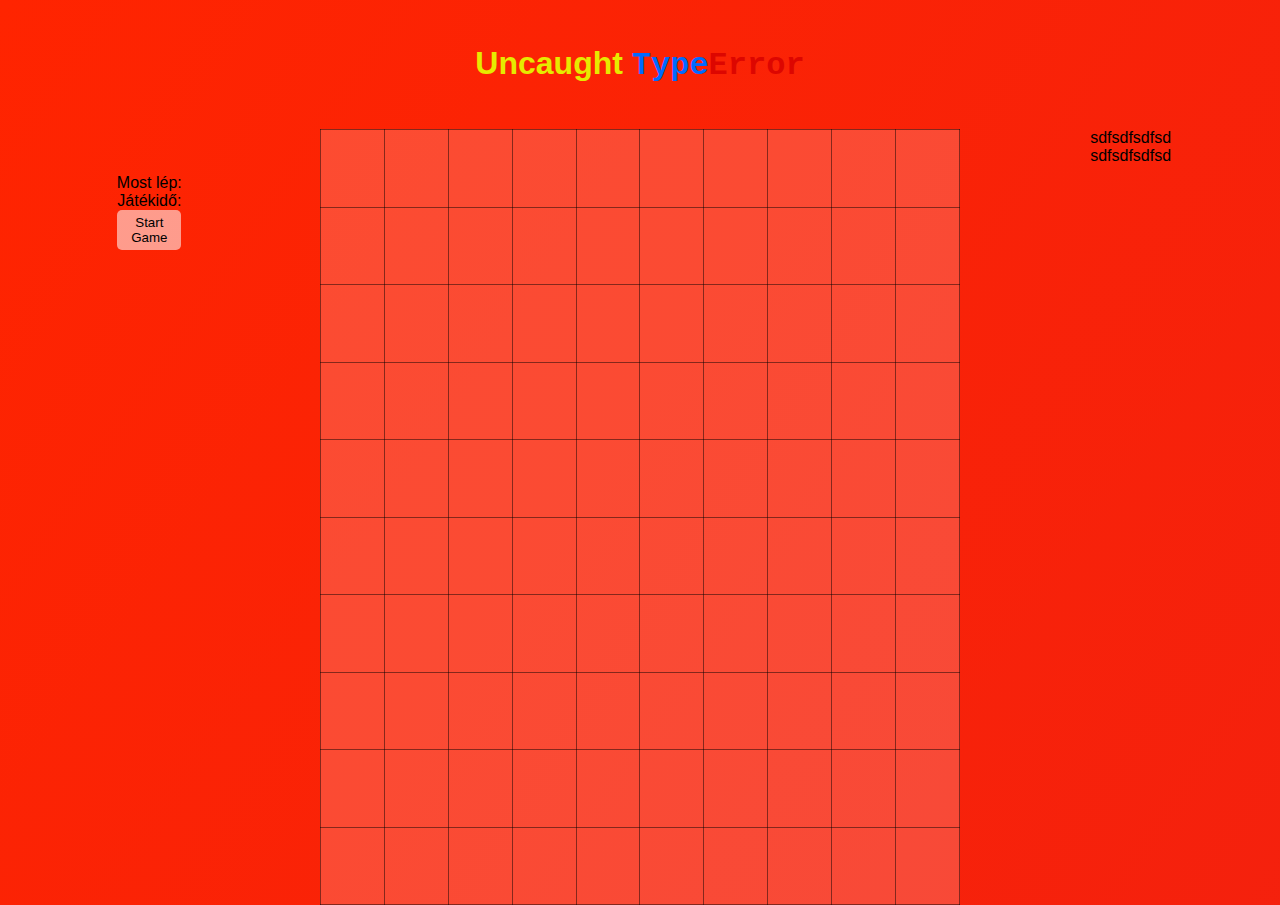
==== index.html @ 80f42798 "Merge branch '2.-forduló' of https://github.com/deepdev237/js-verseny into 2.-forduló" ====
<!DOCTYPE html>
<html lang="hu">
<head>
    <meta charset="UTF-8">
    <meta http-equiv="X-UA-Compatible" content="IE=edge">
    <meta name="viewport" content="width=device-width, initial-scale=1.0">
    <script defer src="https://ajax.googleapis.com/ajax/libs/jquery/3.6.0/jquery.min.js"></script>
    <script defer src="script.js"></script>
    <link rel="stylesheet" href="style.css">
    <title>Uncaught TypeError</title>
</head>
<body>
    <header>
        <h1><span id="logo"><span id="yellow">Uncaught</span> <span id="blue" class="Courier_New">Type</span><span id="red" class="Courier_New">Error</span></span></h1>
    </header>
    <main>
        <div class="game_over">
            <div class="over-content">
                <img src="https://cdn.discordapp.com/attachments/935130389058580541/1032232960956575785/gameOver.png" alt="">
                <div style="line-height: 2.5vh;">
                    <p>Nyertes: <span id="winner">Black</span></p>
                    <p>Játék idő: <span id="game_time">1:50</span></p>
                    <p><span id="black_gamer">Teszt János</span> játékos: <span id="black_point">25</span> pont</p>
                    <p><span id="white_gamer_gamer">Próba István</span> játékos: <span id="white_point">10</span> pont</p>
                    <div class="buttons">
                        <button style="margin-right: 5vh;" onclick='$(".game_over").hide();'>Bezárás</button>
                        <button>Újra</button>
                    </div>
                </div>
            </div>
        </div>
        <div class="left">
            <div class="game-info-controls">
                <p id="currentColor">Most lép: </p>
                <p id="GameTime">Játékidő: </p>
                <button id="start">Start Game</button>
            </div>
        </div>
        <div class="content">
            <table><tbody></tbody></table>
        </div>
        <div class="right">
            <p>sdfsdfsdfsd</p>
            <p>sdfsdfsdfsd</p>
        </div>
    </main>
</body>
</html>
---- style.css ----
* {
    margin: 0;
    padding: 0;
}

body {
    font-family: Arial, Helvetica, sans-serif;
    background: linear-gradient(124deg, #ff2400, #e81d1d, #e8b71d, #e3e81d, #1de840, #1ddde8, #2b1de8, #dd00f3, #dd00f3);
    background-size: 1800% 1800%;
    
    -webkit-animation: rainbow 18s ease infinite;
    -z-animation: rainbow 18s ease infinite;
    -o-animation: rainbow 18s ease infinite;
      animation: rainbow 18s ease infinite;}
    
    @-webkit-keyframes rainbow {
        0%{background-position:0% 82%}
        50%{background-position:100% 19%}
        100%{background-position:0% 82%}
    }
    @-moz-keyframes rainbow {
        0%{background-position:0% 82%}
        50%{background-position:100% 19%}
        100%{background-position:0% 82%}
    }
    @-o-keyframes rainbow {
        0%{background-position:0% 82%}
        50%{background-position:100% 19%}
        100%{background-position:0% 82%}
    }
    @keyframes rainbow { 
        0%{background-position:0% 82%}
        50%{background-position:100% 19%}
        100%{background-position:0% 82%}
    }

/*main*/

main {
    display: flex;
    justify-content: center;
    text-align: center;
}

main .content {
    margin: 0 auto;
}

/*left*/

main .left {
    width: 20%;
    margin: 5vh auto;
}

/*right*/

main .right {
    width: 20%;
    margin-left: auto;
    margin-right: auto;
}

/*logo*/

header h1 {
    text-align: center;
    margin: 5vh 0;
}

span#logo span#yellow {
    color: rgb(230, 234, 0);
}

span#logo span#blue {
    color: rgb(0, 106, 255);
}

span#logo span.Courier_New {
    font-family: 'Courier New', Courier, monospace;
}

span#logo span#red {
    color: rgba(215, 0, 0, 0.837);
}

/*table*/

.content {
    margin-left: auto;
    margin-right: auto;
}

main .content table {
    border-collapse: collapse;
    border-spacing: 0;
}

td {
    height: 5px;
    border: 1px solid rgba(0, 0, 0, 0.466);
}

table {
    width: 50vw;
    background-color: rgba(255, 255, 255, 0.185);
}

/*disk*/

.disk {
    border-radius: 50%;
    margin-left: auto;
    margin-right: auto;
    width: 5;
    height: 8.5vh;
}

.white {
    background: white;
}

.black {
    background: black;
}

.clickable {
    border-radius: 0;
    background: rgba(104, 104, 104, 0.596);
}

/*game_over*/

main .game_over {
    display: none;
    position: absolute;
    top: 0;
    left: 0;
    height: 100%;
    width: 100%;
    background-color: rgba(0, 0, 0, 0.699);
}

main .game_over .over-content {
    border-radius: 5px;
    width: 25%;
    padding: 2%;
    color: white;
    position: relative;
    top: 50%;
    left: 50%;
    transform: translate(-50%, -50%);
    background-color: rgba(255, 255, 255, 0.185);
}

main .game_over .over-content img {
    width: 50%;
    margin-bottom: 2vh;
}

main .game_over .over-content .buttons {
    margin-top: 1.5vh;
    justify-content: space-between;
}

/*buttons*/

main button {
    cursor: pointer;
    border: none;
    background-color: rgba(255, 255, 255, 0.55);
    border-radius: 5px;
    width: 25%;
    padding: 2%;
}

@media screen and (max-width: 880px) {
    table {
        width: 85vw;
    }
    table tr {
        height: 1vw;
    }

    main .game_over .over-content {
        padding: 5%;
        width: 70%;
    }
}
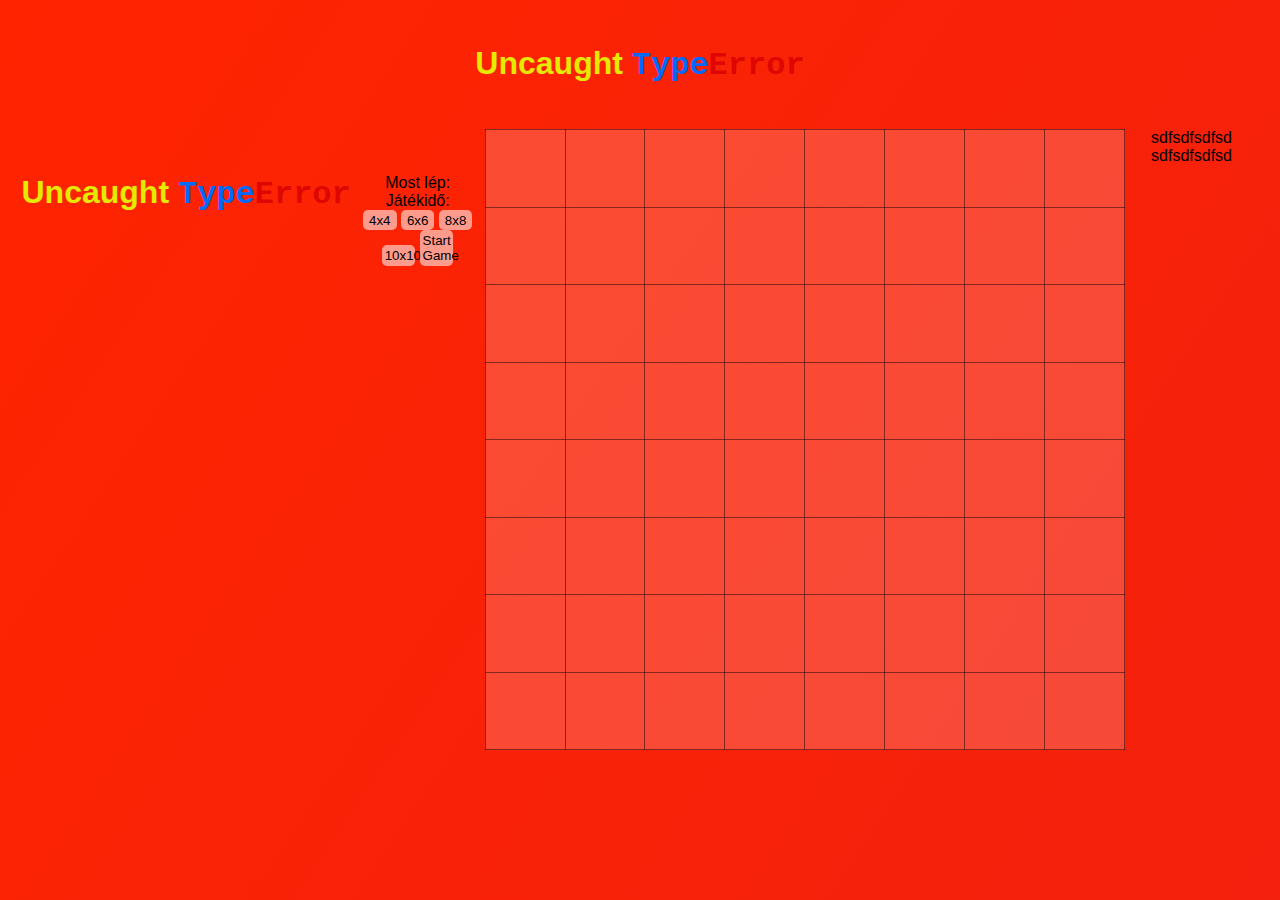
==== commit e569be56: "Merge branch '2.-forduló' of https://github.com/deepdev237/js-verseny into 2.-forduló" ====
--- a/index.html
+++ b/index.html
@@ -10,6 +10,10 @@
     <title>Uncaught TypeError</title>
 </head>
 <body>
+    <header>
+        <h1><span id="logo"><span id="yellow">Uncaught</span> <span id="blue" class="Courier_New">Type</span><span id="red" class="Courier_New">Error</span></span></h1>
+    </header>
+    <main>
     <header>
         <h1><span id="logo"><span id="yellow">Uncaught</span> <span id="blue" class="Courier_New">Type</span><span id="red" class="Courier_New">Error</span></span></h1>
     </header>
@@ -33,6 +37,10 @@
             <div class="game-info-controls">
                 <p id="currentColor">Most lép: </p>
                 <p id="GameTime">Játékidő: </p>
+                <button id="setScaleButton">4x4</button>
+                <button id="setScaleButton">6x6</button>
+                <button id="setScaleButton">8x8</button>
+                <button id="setScaleButton">10x10</button>
                 <button id="start">Start Game</button>
             </div>
         </div>
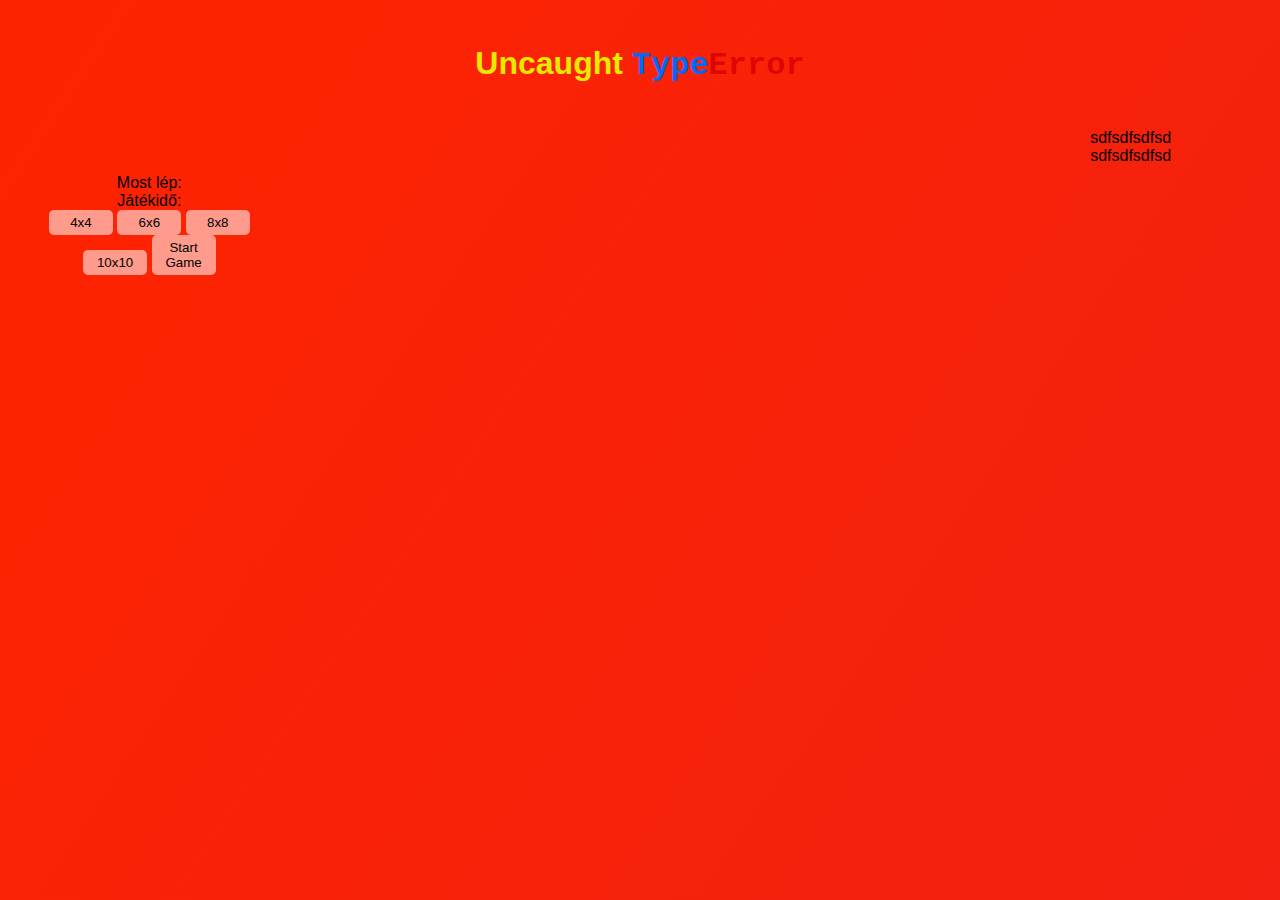
==== commit 5c68ab18: "refactor, fixALL, Game Over and Scaling" ====
--- a/index.html
+++ b/index.html
@@ -14,21 +14,17 @@
         <h1><span id="logo"><span id="yellow">Uncaught</span> <span id="blue" class="Courier_New">Type</span><span id="red" class="Courier_New">Error</span></span></h1>
     </header>
     <main>
-    <header>
-        <h1><span id="logo"><span id="yellow">Uncaught</span> <span id="blue" class="Courier_New">Type</span><span id="red" class="Courier_New">Error</span></span></h1>
-    </header>
-    <main>
         <div class="game_over">
             <div class="over-content">
                 <img src="https://cdn.discordapp.com/attachments/935130389058580541/1032232960956575785/gameOver.png" alt="">
                 <div style="line-height: 2.5vh;">
                     <p>Nyertes: <span id="winner">Black</span></p>
                     <p>Játék idő: <span id="game_time">1:50</span></p>
-                    <p><span id="black_gamer">Teszt János</span> játékos: <span id="black_point">25</span> pont</p>
-                    <p><span id="white_gamer_gamer">Próba István</span> játékos: <span id="white_point">10</span> pont</p>
+                    <p><span id="black_player">Teszt János</span> játékos: <span id="black_point">25</span> pont</p>
+                    <p><span id="white_player">Próba István</span> játékos: <span id="white_point">10</span> pont</p>
                     <div class="buttons">
                         <button style="margin-right: 5vh;" onclick='$(".game_over").hide();'>Bezárás</button>
-                        <button>Újra</button>
+                        <button id="newgame">Újra</button>
                     </div>
                 </div>
             </div>
@@ -37,10 +33,10 @@
             <div class="game-info-controls">
                 <p id="currentColor">Most lép: </p>
                 <p id="GameTime">Játékidő: </p>
-                <button id="setScaleButton">4x4</button>
-                <button id="setScaleButton">6x6</button>
-                <button id="setScaleButton">8x8</button>
-                <button id="setScaleButton">10x10</button>
+                <button onclick="setScale(this)">4x4</button>
+                <button onclick="setScale(this)">6x6</button>
+                <button onclick="setScale(this)">8x8</button>
+                <button onclick="setScale(this)">10x10</button>
                 <button id="start">Start Game</button>
             </div>
         </div>
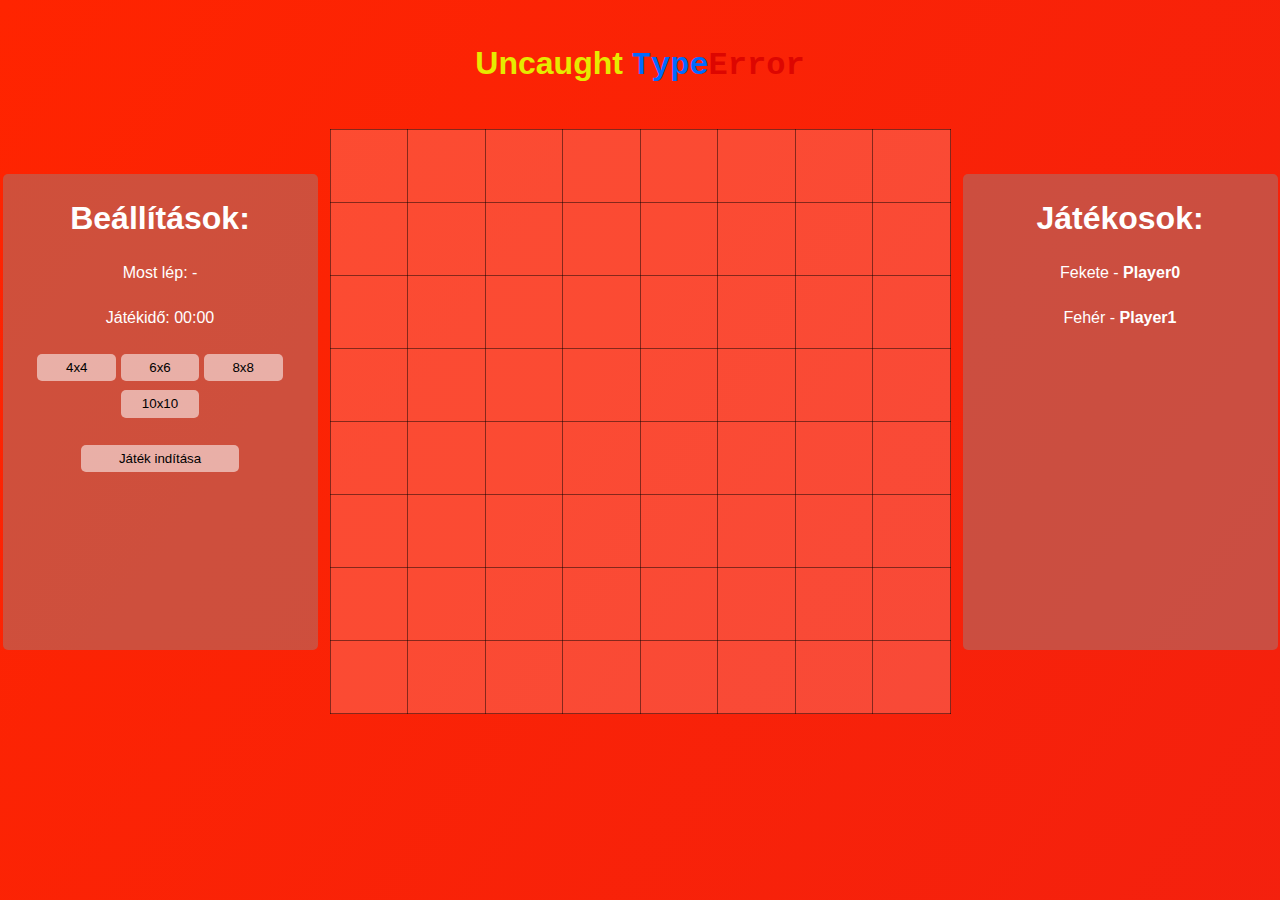
==== commit 2ff51b77: "Design done" ====
--- a/index.html
+++ b/index.html
@@ -1,5 +1,6 @@
 <!DOCTYPE html>
 <html lang="hu">
+
 <head>
     <meta charset="UTF-8">
     <meta http-equiv="X-UA-Compatible" content="IE=edge">
@@ -9,19 +10,21 @@
     <link rel="stylesheet" href="style.css">
     <title>Uncaught TypeError</title>
 </head>
+
 <body>
     <header>
-        <h1><span id="logo"><span id="yellow">Uncaught</span> <span id="blue" class="Courier_New">Type</span><span id="red" class="Courier_New">Error</span></span></h1>
+        <h1><span id="logo"><span id="yellow">Uncaught</span> <span id="blue" class="Courier_New">Type</span><span id="red" class="Courier_New">Error</span></span>
+        </h1>
     </header>
     <main>
         <div class="game_over">
             <div class="over-content">
                 <img src="https://cdn.discordapp.com/attachments/935130389058580541/1032232960956575785/gameOver.png" alt="">
-                <div style="line-height: 2.5vh;">
-                    <p>Nyertes: <span id="winner">Black</span></p>
-                    <p>Játék idő: <span id="game_time">1:50</span></p>
-                    <p><span id="black_player">Teszt János</span> játékos: <span id="black_point">25</span> pont</p>
-                    <p><span id="white_player">Próba István</span> játékos: <span id="white_point">10</span> pont</p>
+                <div style="line-height: 3vh;">
+                    <p>Nyertes: <span id="winner"></span></p>
+                    <p>Játék idő: <span id="game_time"></span></p>
+                    <p><span id="black_player"></span> játékos: <span id="black_point"></span> pont</p>
+                    <p><span id="white_player"></span> játékos: <span id="white_point"></span> pont</p>
                     <div class="buttons">
                         <button style="margin-right: 5vh;" onclick='$(".game_over").hide();'>Bezárás</button>
                         <button id="newgame">Újra</button>
@@ -29,24 +32,112 @@
                 </div>
             </div>
         </div>
-        <div class="left">
+        <div class="left panel">
+            <h1>Beállítások:</h1>
             <div class="game-info-controls">
-                <p id="currentColor">Most lép: </p>
-                <p id="GameTime">Játékidő: </p>
-                <button onclick="setScale(this)">4x4</button>
-                <button onclick="setScale(this)">6x6</button>
-                <button onclick="setScale(this)">8x8</button>
-                <button onclick="setScale(this)">10x10</button>
-                <button id="start">Start Game</button>
+                <p id="currentColor">Most lép: -</p>
+                <p id="GameTime">Játékidő: 00:00</p>
+                <div class="buttons">
+                    <button onclick="setScale(this)">4x4</button>
+                    <button onclick="setScale(this)">6x6</button>
+                    <button onclick="setScale(this)">8x8</button>
+                    <button onclick="setScale(this)">10x10</button>
+                </div>
+                <button id="start" style="width: 50%;">Játék indítása</button>
             </div>
         </div>
         <div class="content">
-            <table><tbody></tbody></table>
+            <table>
+                <tbody>
+                    <tr>
+                        <td class="disk"></td>
+                        <td class="disk"></td>
+                        <td class="disk"></td>
+                        <td class="disk"></td>
+                        <td class="disk"></td>
+                        <td class="disk"></td>
+                        <td class="disk"></td>
+                        <td class="disk"></td>
+                    </tr>
+                    <tr>
+                        <td class="disk"></td>
+                        <td class="disk"></td>
+                        <td class="disk"></td>
+                        <td class="disk"></td>
+                        <td class="disk"></td>
+                        <td class="disk"></td>
+                        <td class="disk"></td>
+                        <td class="disk"></td>
+                    </tr>
+                    <tr>
+                        <td class="disk"></td>
+                        <td class="disk"></td>
+                        <td class="disk"></td>
+                        <td class="disk"></td>
+                        <td class="disk"></td>
+                        <td class="disk"></td>
+                        <td class="disk"></td>
+                        <td class="disk"></td>
+                    </tr>
+                    <tr>
+                        <td class="disk"></td>
+                        <td class="disk"></td>
+                        <td class="disk"></td>
+                        <td class="disk"></td>
+                        <td class="disk"></td>
+                        <td class="disk"></td>
+                        <td class="disk"></td>
+                        <td class="disk"></td>
+                    </tr>
+                    <tr>
+                        <td class="disk"></td>
+                        <td class="disk"></td>
+                        <td class="disk"></td>
+                        <td class="disk"></td>
+                        <td class="disk"></td>
+                        <td class="disk"></td>
+                        <td class="disk"></td>
+                        <td class="disk"></td>
+                    </tr>
+                    <tr>
+                        <td class="disk"></td>
+                        <td class="disk"></td>
+                        <td class="disk"></td>
+                        <td class="disk"></td>
+                        <td class="disk"></td>
+                        <td class="disk"></td>
+                        <td class="disk"></td>
+                        <td class="disk"></td>
+                    </tr>
+                    <tr>
+                        <td class="disk"></td>
+                        <td class="disk"></td>
+                        <td class="disk"></td>
+                        <td class="disk"></td>
+                        <td class="disk"></td>
+                        <td class="disk"></td>
+                        <td class="disk"></td>
+                        <td class="disk"></td>
+                    </tr>
+                    <tr>
+                        <td class="disk"></td>
+                        <td class="disk"></td>
+                        <td class="disk"></td>
+                        <td class="disk"></td>
+                        <td class="disk"></td>
+                        <td class="disk"></td>
+                        <td class="disk"></td>
+                        <td class="disk"></td>
+                    </tr>
+                </tbody>
+            </table>
         </div>
-        <div class="right">
-            <p>sdfsdfsdfsd</p>
-            <p>sdfsdfsdfsd</p>
+        <div class="right panel">
+            <h1>Játékosok:</h1>
+            <p>Fekete - <span id="black_username">Player0</span></p>
+            <p>Fehér - <span id="white_username">Player1</span></p>
         </div>
     </main>
 </body>
+
 </html>--- a/style.css
+++ b/style.css
@@ -7,32 +7,60 @@
     font-family: Arial, Helvetica, sans-serif;
     background: linear-gradient(124deg, #ff2400, #e81d1d, #e8b71d, #e3e81d, #1de840, #1ddde8, #2b1de8, #dd00f3, #dd00f3);
     background-size: 1800% 1800%;
-    
     -webkit-animation: rainbow 18s ease infinite;
     -z-animation: rainbow 18s ease infinite;
     -o-animation: rainbow 18s ease infinite;
-      animation: rainbow 18s ease infinite;}
-    
-    @-webkit-keyframes rainbow {
-        0%{background-position:0% 82%}
-        50%{background-position:100% 19%}
-        100%{background-position:0% 82%}
-    }
-    @-moz-keyframes rainbow {
-        0%{background-position:0% 82%}
-        50%{background-position:100% 19%}
-        100%{background-position:0% 82%}
-    }
-    @-o-keyframes rainbow {
-        0%{background-position:0% 82%}
-        50%{background-position:100% 19%}
-        100%{background-position:0% 82%}
-    }
-    @keyframes rainbow { 
-        0%{background-position:0% 82%}
-        50%{background-position:100% 19%}
-        100%{background-position:0% 82%}
-    }
+    animation: rainbow 18s ease infinite;
+}
+
+@-webkit-keyframes rainbow {
+    0% {
+        background-position: 0% 82%
+    }
+    50% {
+        background-position: 100% 19%
+    }
+    100% {
+        background-position: 0% 82%
+    }
+}
+
+@-moz-keyframes rainbow {
+    0% {
+        background-position: 0% 82%
+    }
+    50% {
+        background-position: 100% 19%
+    }
+    100% {
+        background-position: 0% 82%
+    }
+}
+
+@-o-keyframes rainbow {
+    0% {
+        background-position: 0% 82%
+    }
+    50% {
+        background-position: 100% 19%
+    }
+    100% {
+        background-position: 0% 82%
+    }
+}
+
+@keyframes rainbow {
+    0% {
+        background-position: 0% 82%
+    }
+    50% {
+        background-position: 100% 19%
+    }
+    100% {
+        background-position: 0% 82%
+    }
+}
+
 
 /*main*/
 
@@ -43,23 +71,55 @@
 }
 
 main .content {
-    margin: 0 auto;
-}
+    width: 50%;
+}
+
+main .panel {
+    border-radius: 5px;
+    padding-top: 2%;
+    width: 35vh;
+    height: 50vh;
+    margin: 5vh auto;
+    color: white;
+    background-color: rgba(143, 143, 143, 0.415);
+}
+
 
 /*left*/
 
-main .left {
-    width: 20%;
-    margin: 5vh auto;
-}
+main .left p {
+    line-height: 2vh;
+    margin-top: 3vh;
+}
+
+main .left button {
+    margin-bottom: 1vh;
+}
+
+main .left .buttons {
+    margin: 3vh 0 2vh;
+}
+
+main .left .buttons button:focus {
+    background-color: rgb(255, 255, 255);
+}
+
 
 /*right*/
 
-main .right {
-    width: 20%;
-    margin-left: auto;
-    margin-right: auto;
-}
+main .right h1 {
+    margin-bottom: 3vh;
+}
+
+main .right p {
+    line-height: 2vh;
+    margin-top: 3vh;
+}
+
+main .right p span {
+    font-weight: bold;
+}
+
 
 /*logo*/
 
@@ -84,27 +144,25 @@
     color: rgba(215, 0, 0, 0.837);
 }
 
+
 /*table*/
-
-.content {
-    margin-left: auto;
-    margin-right: auto;
-}
 
 main .content table {
     border-collapse: collapse;
     border-spacing: 0;
 }
 
-td {
-    height: 5px;
+table tr td {
     border: 1px solid rgba(0, 0, 0, 0.466);
+    width: 8.5vh;
 }
 
 table {
-    width: 50vw;
+    margin-left: auto;
+    margin-right: auto;
     background-color: rgba(255, 255, 255, 0.185);
 }
+
 
 /*disk*/
 
@@ -112,8 +170,7 @@
     border-radius: 50%;
     margin-left: auto;
     margin-right: auto;
-    width: 5;
-    height: 8.5vh;
+    height: 8vh;
 }
 
 .white {
@@ -125,20 +182,22 @@
 }
 
 .clickable {
+    cursor: pointer;
     border-radius: 0;
     background: rgba(104, 104, 104, 0.596);
 }
 
+
 /*game_over*/
 
 main .game_over {
     display: none;
-    position: absolute;
+    position: fixed;
     top: 0;
     left: 0;
     height: 100%;
     width: 100%;
-    background-color: rgba(0, 0, 0, 0.699);
+    background-color: rgba(0, 0, 0, 0.866);
 }
 
 main .game_over .over-content {
@@ -150,7 +209,7 @@
     top: 50%;
     left: 50%;
     transform: translate(-50%, -50%);
-    background-color: rgba(255, 255, 255, 0.185);
+    background-color: rgba(190, 190, 190, 0.375);
 }
 
 main .game_over .over-content img {
@@ -159,9 +218,10 @@
 }
 
 main .game_over .over-content .buttons {
-    margin-top: 1.5vh;
+    margin-top: 2.5vh;
     justify-content: space-between;
 }
+
 
 /*buttons*/
 
@@ -172,16 +232,30 @@
     border-radius: 5px;
     width: 25%;
     padding: 2%;
-}
-
-@media screen and (max-width: 880px) {
-    table {
-        width: 85vw;
-    }
-    table tr {
-        height: 1vw;
-    }
-
+    transition: .3s;
+}
+
+main button:hover {
+    background-color: rgb(255, 255, 255);
+}
+
+@media screen and (max-width: 1180px) {
+    main {
+        display: block;
+    }
+    main .panel {
+        border-radius: 5px;
+        padding-top: 2%;
+        width: 80%;
+        height: 50vh;
+    }
+    main .content {
+        margin: 0 auto;
+        width: 80%;
+    }
+    table tr td {
+        width: 10vh;
+    }
     main .game_over .over-content {
         padding: 5%;
         width: 70%;
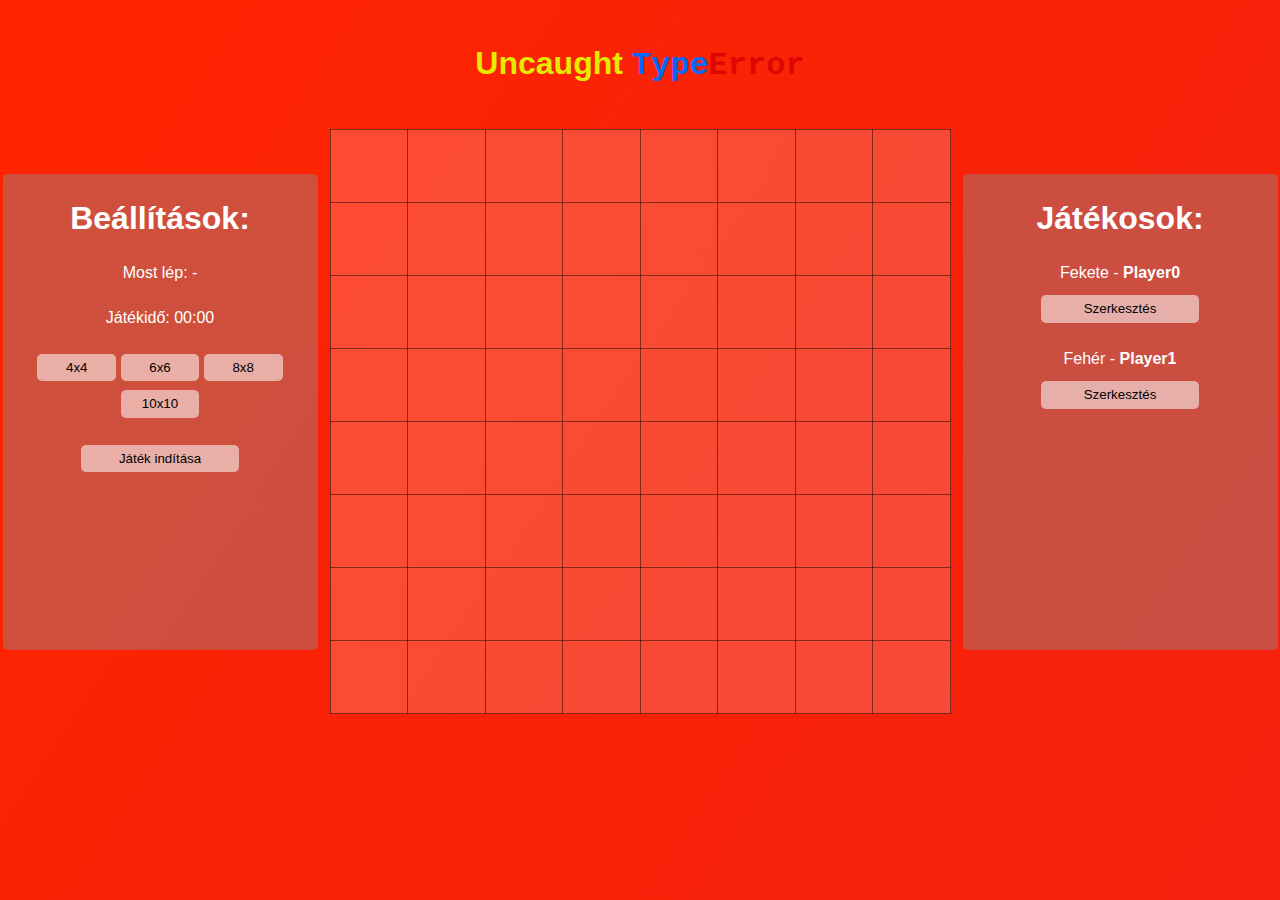
==== commit ea189000: "Username" ====
--- a/index.html
+++ b/index.html
@@ -134,8 +134,10 @@
         </div>
         <div class="right panel">
             <h1>Játékosok:</h1>
-            <p>Fekete - <span id="black_username">Player0</span></p>
-            <p>Fehér - <span id="white_username">Player1</span></p>
+            <p>Fekete - <span id="black_username">Player0</span><input type="text" id="black_username-input"></p>
+            <button id="edit_playerone">Szerkesztés</button>
+            <p>Fehér - <span id="white_username">Player1</span><input type="text" id="white_username-input"></p>
+            <button id="edit_playertwo">Szerkesztés</button>
         </div>
     </main>
 </body>
--- a/style.css
+++ b/style.css
@@ -120,6 +120,26 @@
     font-weight: bold;
 }
 
+main .right button {
+    margin-top: 1.5vh;
+    width: 50%;
+}
+
+main .right input {
+    width: 35%;
+    padding: 1.5%;
+    text-align: center;
+    background-color: rgba(0, 0, 0, 0.321);
+    border: white 1px solid;
+    border-radius: 5px;
+    color: white;
+}
+
+main .right p input#black_username-input,
+main .right p input#white_username-input {
+    display: none;
+}
+
 
 /*logo*/
 
@@ -184,7 +204,7 @@
 .clickable {
     cursor: pointer;
     border-radius: 0;
-    background: rgba(104, 104, 104, 0.596);
+    background: rgba(0, 0, 0, 0.607);
 }
 
 
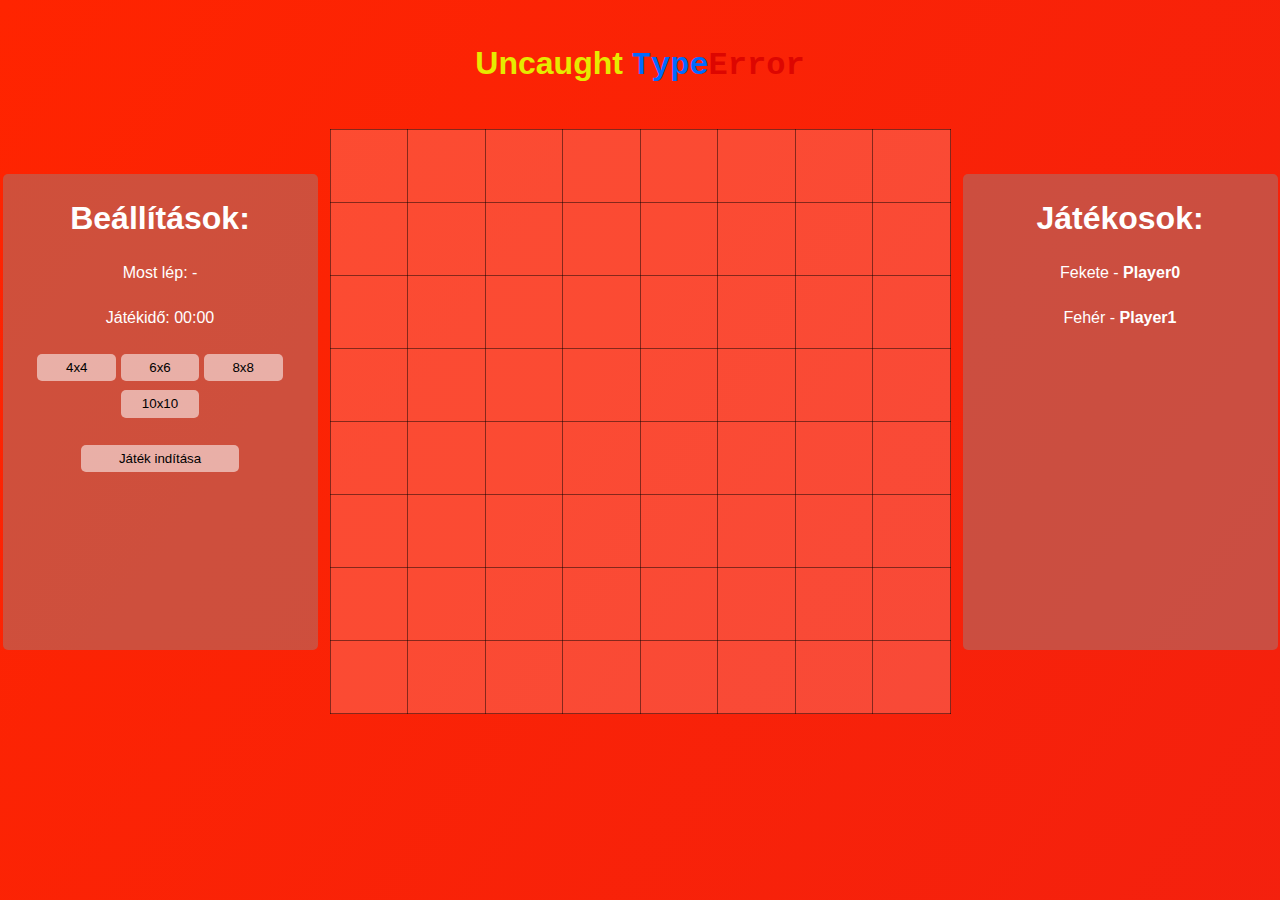
==== commit 323d6d0e: "updatee" ====
--- a/index.html
+++ b/index.html
@@ -47,97 +47,12 @@
             </div>
         </div>
         <div class="content">
-            <table>
-                <tbody>
-                    <tr>
-                        <td class="disk"></td>
-                        <td class="disk"></td>
-                        <td class="disk"></td>
-                        <td class="disk"></td>
-                        <td class="disk"></td>
-                        <td class="disk"></td>
-                        <td class="disk"></td>
-                        <td class="disk"></td>
-                    </tr>
-                    <tr>
-                        <td class="disk"></td>
-                        <td class="disk"></td>
-                        <td class="disk"></td>
-                        <td class="disk"></td>
-                        <td class="disk"></td>
-                        <td class="disk"></td>
-                        <td class="disk"></td>
-                        <td class="disk"></td>
-                    </tr>
-                    <tr>
-                        <td class="disk"></td>
-                        <td class="disk"></td>
-                        <td class="disk"></td>
-                        <td class="disk"></td>
-                        <td class="disk"></td>
-                        <td class="disk"></td>
-                        <td class="disk"></td>
-                        <td class="disk"></td>
-                    </tr>
-                    <tr>
-                        <td class="disk"></td>
-                        <td class="disk"></td>
-                        <td class="disk"></td>
-                        <td class="disk"></td>
-                        <td class="disk"></td>
-                        <td class="disk"></td>
-                        <td class="disk"></td>
-                        <td class="disk"></td>
-                    </tr>
-                    <tr>
-                        <td class="disk"></td>
-                        <td class="disk"></td>
-                        <td class="disk"></td>
-                        <td class="disk"></td>
-                        <td class="disk"></td>
-                        <td class="disk"></td>
-                        <td class="disk"></td>
-                        <td class="disk"></td>
-                    </tr>
-                    <tr>
-                        <td class="disk"></td>
-                        <td class="disk"></td>
-                        <td class="disk"></td>
-                        <td class="disk"></td>
-                        <td class="disk"></td>
-                        <td class="disk"></td>
-                        <td class="disk"></td>
-                        <td class="disk"></td>
-                    </tr>
-                    <tr>
-                        <td class="disk"></td>
-                        <td class="disk"></td>
-                        <td class="disk"></td>
-                        <td class="disk"></td>
-                        <td class="disk"></td>
-                        <td class="disk"></td>
-                        <td class="disk"></td>
-                        <td class="disk"></td>
-                    </tr>
-                    <tr>
-                        <td class="disk"></td>
-                        <td class="disk"></td>
-                        <td class="disk"></td>
-                        <td class="disk"></td>
-                        <td class="disk"></td>
-                        <td class="disk"></td>
-                        <td class="disk"></td>
-                        <td class="disk"></td>
-                    </tr>
-                </tbody>
-            </table>
+            <table><tbody></tbody></table>
         </div>
         <div class="right panel">
             <h1>Játékosok:</h1>
-            <p>Fekete - <span id="black_username">Player0</span><input type="text" id="black_username-input"></p>
-            <button id="edit_playerone">Szerkesztés</button>
-            <p>Fehér - <span id="white_username">Player1</span><input type="text" id="white_username-input"></p>
-            <button id="edit_playertwo">Szerkesztés</button>
+            <p>Fekete - <span id="black_username">Player0</span></p>
+            <p>Fehér - <span id="white_username">Player1</span></p>
         </div>
     </main>
 </body>
--- a/style.css
+++ b/style.css
@@ -120,26 +120,6 @@
     font-weight: bold;
 }
 
-main .right button {
-    margin-top: 1.5vh;
-    width: 50%;
-}
-
-main .right input {
-    width: 35%;
-    padding: 1.5%;
-    text-align: center;
-    background-color: rgba(0, 0, 0, 0.321);
-    border: white 1px solid;
-    border-radius: 5px;
-    color: white;
-}
-
-main .right p input#black_username-input,
-main .right p input#white_username-input {
-    display: none;
-}
-
 
 /*logo*/
 
@@ -191,22 +171,28 @@
     margin-left: auto;
     margin-right: auto;
     height: 8vh;
+    transition: transform 0.2s 0s ease-in;
 }
 
 .white {
     background: white;
+    box-shadow: 2px 4px 4px #222;
 }
 
 .black {
     background: black;
+    box-shadow: 2px 4px 4px rgb(75, 75, 75);
+}
+
+.turn-effect {
+    transform: rotateY( 90deg );
 }
 
 .clickable {
     cursor: pointer;
     border-radius: 0;
-    background: rgba(0, 0, 0, 0.607);
-}
-
+    background: rgba(104, 104, 104, 0.596);
+}
 
 /*game_over*/
 
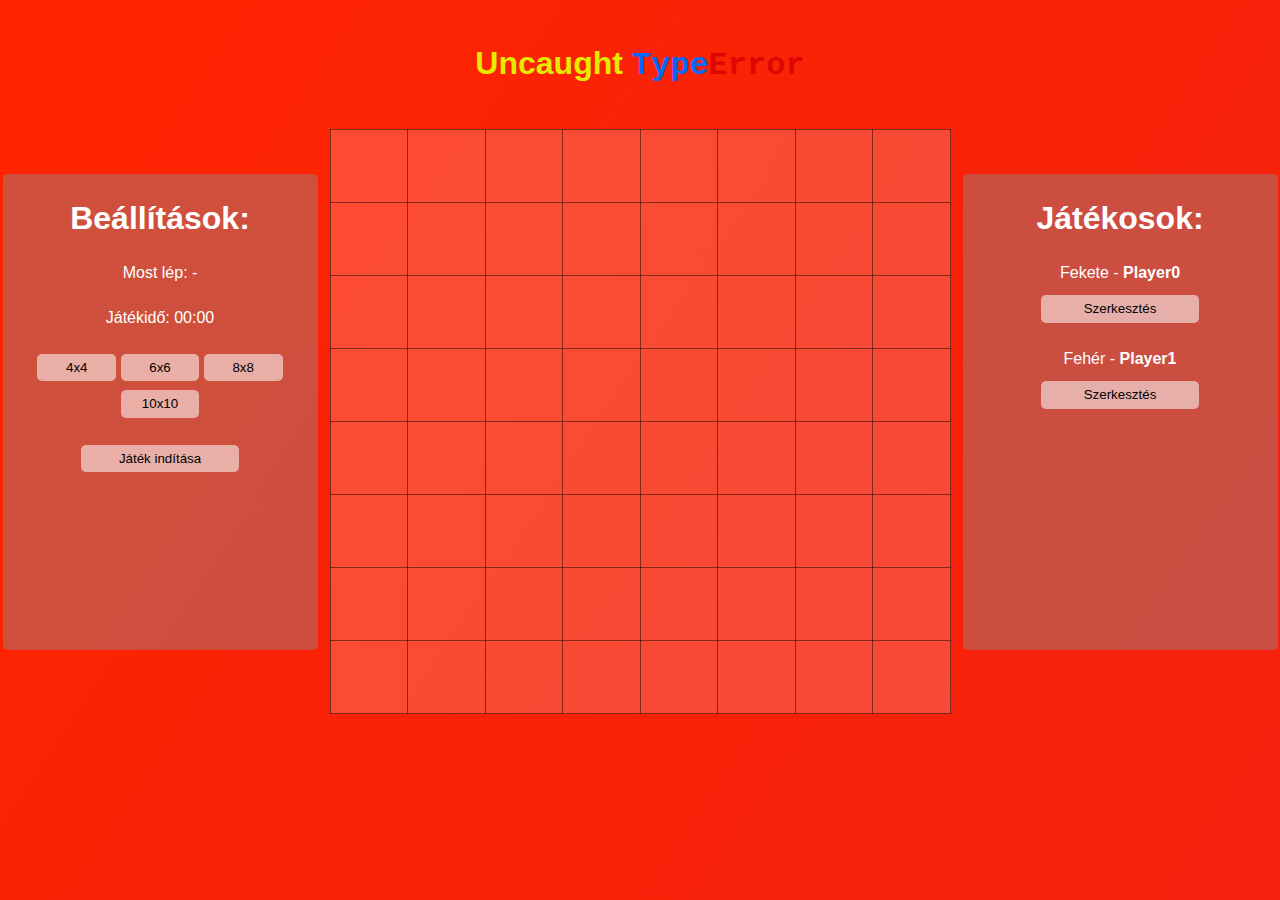
==== commit f62cc674: "Merge branch '2.-forduló' into 2.-forduló" ====
--- a/index.html
+++ b/index.html
@@ -51,8 +51,10 @@
         </div>
         <div class="right panel">
             <h1>Játékosok:</h1>
-            <p>Fekete - <span id="black_username">Player0</span></p>
-            <p>Fehér - <span id="white_username">Player1</span></p>
+            <p>Fekete - <span id="black_username">Player0</span><input type="text" id="black_username-input"></p>
+            <button id="edit_playerone">Szerkesztés</button>
+            <p>Fehér - <span id="white_username">Player1</span><input type="text" id="white_username-input"></p>
+            <button id="edit_playertwo">Szerkesztés</button>
         </div>
     </main>
 </body>
--- a/style.css
+++ b/style.css
@@ -120,6 +120,26 @@
     font-weight: bold;
 }
 
+main .right button {
+    margin-top: 1.5vh;
+    width: 50%;
+}
+
+main .right input {
+    width: 35%;
+    padding: 1.5%;
+    text-align: center;
+    background-color: rgba(0, 0, 0, 0.321);
+    border: white 1px solid;
+    border-radius: 5px;
+    color: white;
+}
+
+main .right p input#black_username-input,
+main .right p input#white_username-input {
+    display: none;
+}
+
 
 /*logo*/
 
@@ -191,7 +211,7 @@
 .clickable {
     cursor: pointer;
     border-radius: 0;
-    background: rgba(104, 104, 104, 0.596);
+    background: rgba(0, 0, 0, 0.607);
 }
 
 /*game_over*/
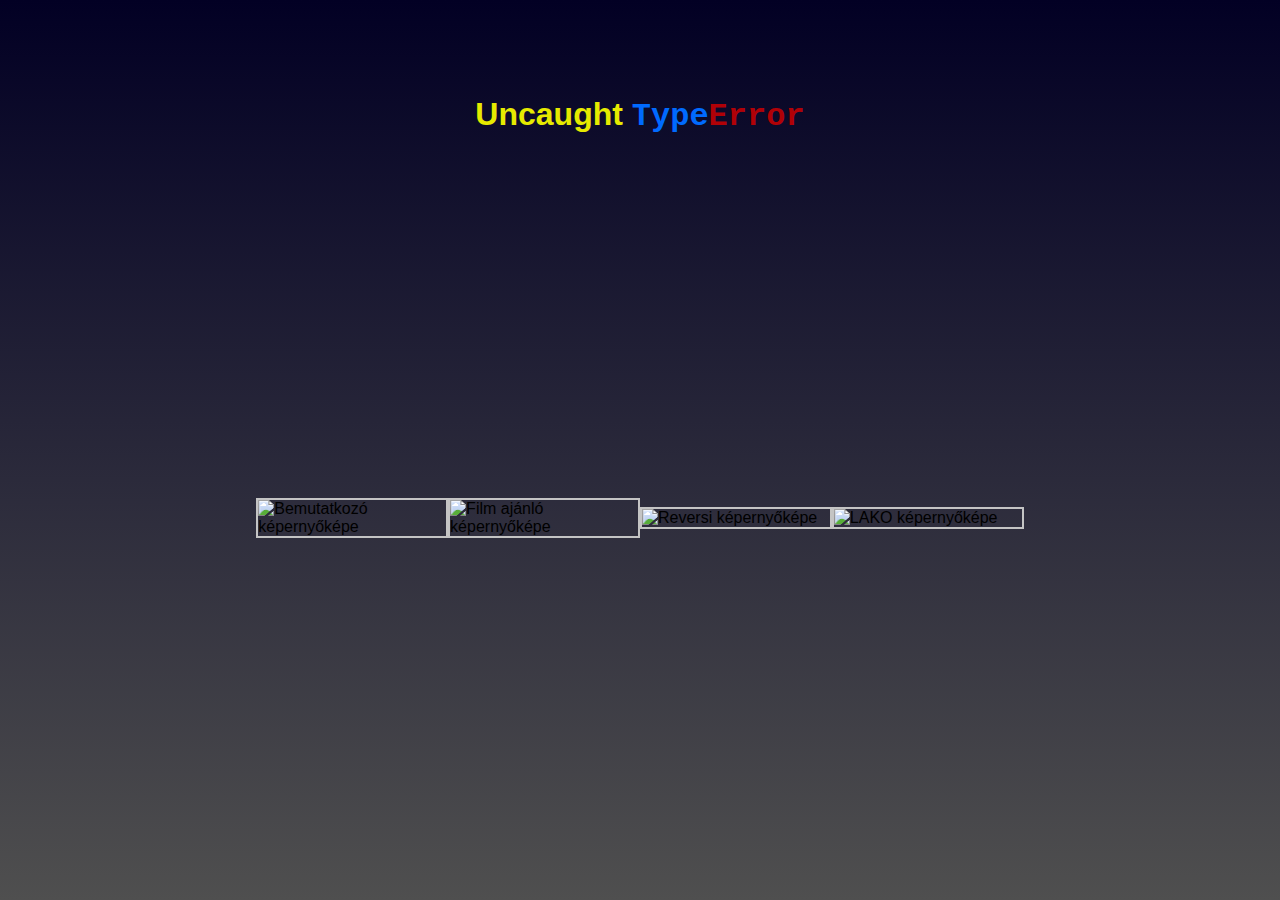
==== commit 11416cd1: "ADD LAKO" ====
--- a/index.html
+++ b/index.html
@@ -1,62 +1,35 @@
 <!DOCTYPE html>
 <html lang="hu">
-
 <head>
     <meta charset="UTF-8">
     <meta http-equiv="X-UA-Compatible" content="IE=edge">
     <meta name="viewport" content="width=device-width, initial-scale=1.0">
-    <script defer src="https://ajax.googleapis.com/ajax/libs/jquery/3.6.0/jquery.min.js"></script>
-    <script defer src="script.js"></script>
-    <link rel="stylesheet" href="style.css">
     <title>Uncaught TypeError</title>
+    <link rel="stylesheet" href="nav/style.css">
 </head>
-
 <body>
     <header>
-        <h1><span id="logo"><span id="yellow">Uncaught</span> <span id="blue" class="Courier_New">Type</span><span id="red" class="Courier_New">Error</span></span>
-        </h1>
+        <h1><span id="logo"><span id="yellow">Uncaught</span> <span id="blue" class="Courier_New">Type</span><span id="red" class="Courier_New">Error</span></span></h1>
     </header>
     <main>
-        <div class="game_over">
-            <div class="over-content">
-                <img src="https://cdn.discordapp.com/attachments/935130389058580541/1032232960956575785/gameOver.png" alt="">
-                <div style="line-height: 3vh;">
-                    <p>Nyertes: <span id="winner"></span></p>
-                    <p>Játék idő: <span id="game_time"></span></p>
-                    <p><span id="black_player"></span> játékos: <span id="black_point"></span> pont</p>
-                    <p><span id="white_player"></span> játékos: <span id="white_point"></span> pont</p>
-                    <div class="buttons">
-                        <button style="margin-right: 5vh;" onclick='$(".game_over").hide();'>Bezárás</button>
-                        <button id="newgame">Újra</button>
-                    </div>
-                </div>
+        <div class="main-containr">
+            <div onclick="location.href='1/index.html';" class="nav_option" id="bemutatkozo">
+                <img src="https://cdn.discordapp.com/attachments/935130389058580541/1026961592606269470/Image_2022._10._04._at_PM_10.57.jpg" alt="Bemutatkozó képernyőképe">
+                <div class="container-text"><h2>Bemutatkozó</h2></div>
             </div>
-        </div>
-        <div class="left panel">
-            <h1>Beállítások:</h1>
-            <div class="game-info-controls">
-                <p id="currentColor">Most lép: -</p>
-                <p id="GameTime">Játékidő: 00:00</p>
-                <div class="buttons">
-                    <button onclick="setScale(this)">4x4</button>
-                    <button onclick="setScale(this)">6x6</button>
-                    <button onclick="setScale(this)">8x8</button>
-                    <button onclick="setScale(this)">10x10</button>
-                </div>
-                <button id="start" style="width: 50%;">Játék indítása</button>
+            <div onclick="location.href='2/index.html';" class="nav_option" id="film_ajanlo">
+                <img src="https://cdn.discordapp.com/attachments/935130389058580541/1026961593063448636/Image_2022._10._04._at_PM_10.57_1.jpg" alt="Film ajánló képernyőképe">
+                <div class="container-text"><h2>Filmajánló</h2></div>
             </div>
-        </div>
-        <div class="content">
-            <table><tbody></tbody></table>
-        </div>
-        <div class="right panel">
-            <h1>Játékosok:</h1>
-            <p>Fekete - <span id="black_username">Player0</span><input type="text" id="black_username-input"></p>
-            <button id="edit_playerone">Szerkesztés</button>
-            <p>Fehér - <span id="white_username">Player1</span><input type="text" id="white_username-input"></p>
-            <button id="edit_playertwo">Szerkesztés</button>
+            <div onclick="location.href='reversi/index.html';" class="nav_option" id="reversi">
+                <img src="" alt="Reversi képernyőképe">
+                <div class="container-text"><h2>Reversi</h2></div>
+            </div>
+            <div onclick="location.href='lako/index.html';" class="nav_option" id="lako">
+                <img src="" alt="LAKO képernyőképe">
+                <div class="container-text"><h2>LAKO</h2></div>
+            </div>
         </div>
     </main>
 </body>
-
 </html>--- a/nav/style.css
+++ b/nav/style.css
@@ -0,0 +1,120 @@
+* {
+    margin: 0;
+    padding: 0;
+}
+
+body {
+    font-family: Arial, Helvetica, sans-serif;
+    background: -webkit-linear-gradient(180deg, rgba(2,0,36,1) 0%, rgba(79,79,79,1) 100%, rgba(0,212,255,1) 100%);
+    background: -moz-linear-gradient(180deg, rgba(2,0,36,1) 0%, rgba(79,79,79,1) 100%, rgba(0,212,255,1) 100%); /*for_browser_support*/
+    background: linear-gradient(180deg, rgba(2,0,36,1) 0%, rgba(79,79,79,1) 100%, rgba(0,212,255,1) 100%); /*for_browser_support*/
+    display: flex;
+    flex-direction: column;
+    min-height: 100vh;
+}
+
+/*logo*/
+
+header h1 {
+    text-align: center;
+    margin-top: 3em;
+}
+
+header h1 span#logo span#yellow {
+    color: rgb(230, 234, 0);
+}
+
+header h1 span#logo span#blue {
+    color: rgb(0, 106, 255);
+}
+
+header h1 span#logo span.Courier_New {
+    font-family: 'Courier New', Courier, monospace;
+}
+
+header h1 span#logo span#red {
+    color: rgba(215, 0, 0, 0.837);
+}
+
+/*main*/
+
+main {
+    margin: auto;
+}
+
+main .main-containr {
+    display: flex;
+    align-items: center;
+    justify-content: space-around;
+}
+
+main .main-containr .nav_option {
+    cursor: pointer;
+    overflow: hidden;
+    position: relative;
+    width: 35%;
+    height: 35%;
+    border: 2px rgb(196, 196, 196) solid;
+    transition: .3s;
+}
+
+main .main-containr .nav_option img {
+    transition: transform .3s;
+    object-fit: cover;
+    width: 100%;
+    height: 100%;
+}
+
+main .main-containr .nav_option .container-text h2 {
+    transition: visibility 0s, opacity .3s linear;
+    visibility: hidden;
+    opacity: 0;
+    position: absolute;
+    top: 50%;
+    left: 50%;
+    transform: translate(-50%, -50%);
+    color: white;
+}
+
+main .main-containr .nav_option:hover {
+    box-shadow: 0 6px 10px rgba(0, 0, 0, 0.356);
+    border: 2px rgb(79, 79, 79) solid;
+}
+
+main .main-containr .nav_option:hover .container-text h2 {
+    visibility: visible;
+    opacity: 1;
+}
+
+main .main-containr .nav_option:hover img {
+    filter: blur(5px);
+    -webkit-filter: blur(5px);
+    -ms-transform: scale(1.2);
+    -webkit-transform: scale(1.2); 
+    transform: scale(1.2); 
+}
+
+@media screen and (max-width: 700px) {
+    main .main-containr {
+        margin: 10%;
+        display: block;
+    }
+
+    main .main-containr .nav_option {
+        width: 100%;
+        height: 100%;
+    }
+
+    main .main-containr .nav_option .container-text h2 {
+        visibility: visible;
+        opacity: 1;
+    }
+    
+    main .main-containr .nav_option img {
+        filter: blur(5px);
+        -webkit-filter: blur(5px);
+        -ms-transform: scale(1.2);
+        -webkit-transform: scale(1.2); 
+        transform: scale(1.2); 
+    }
+}